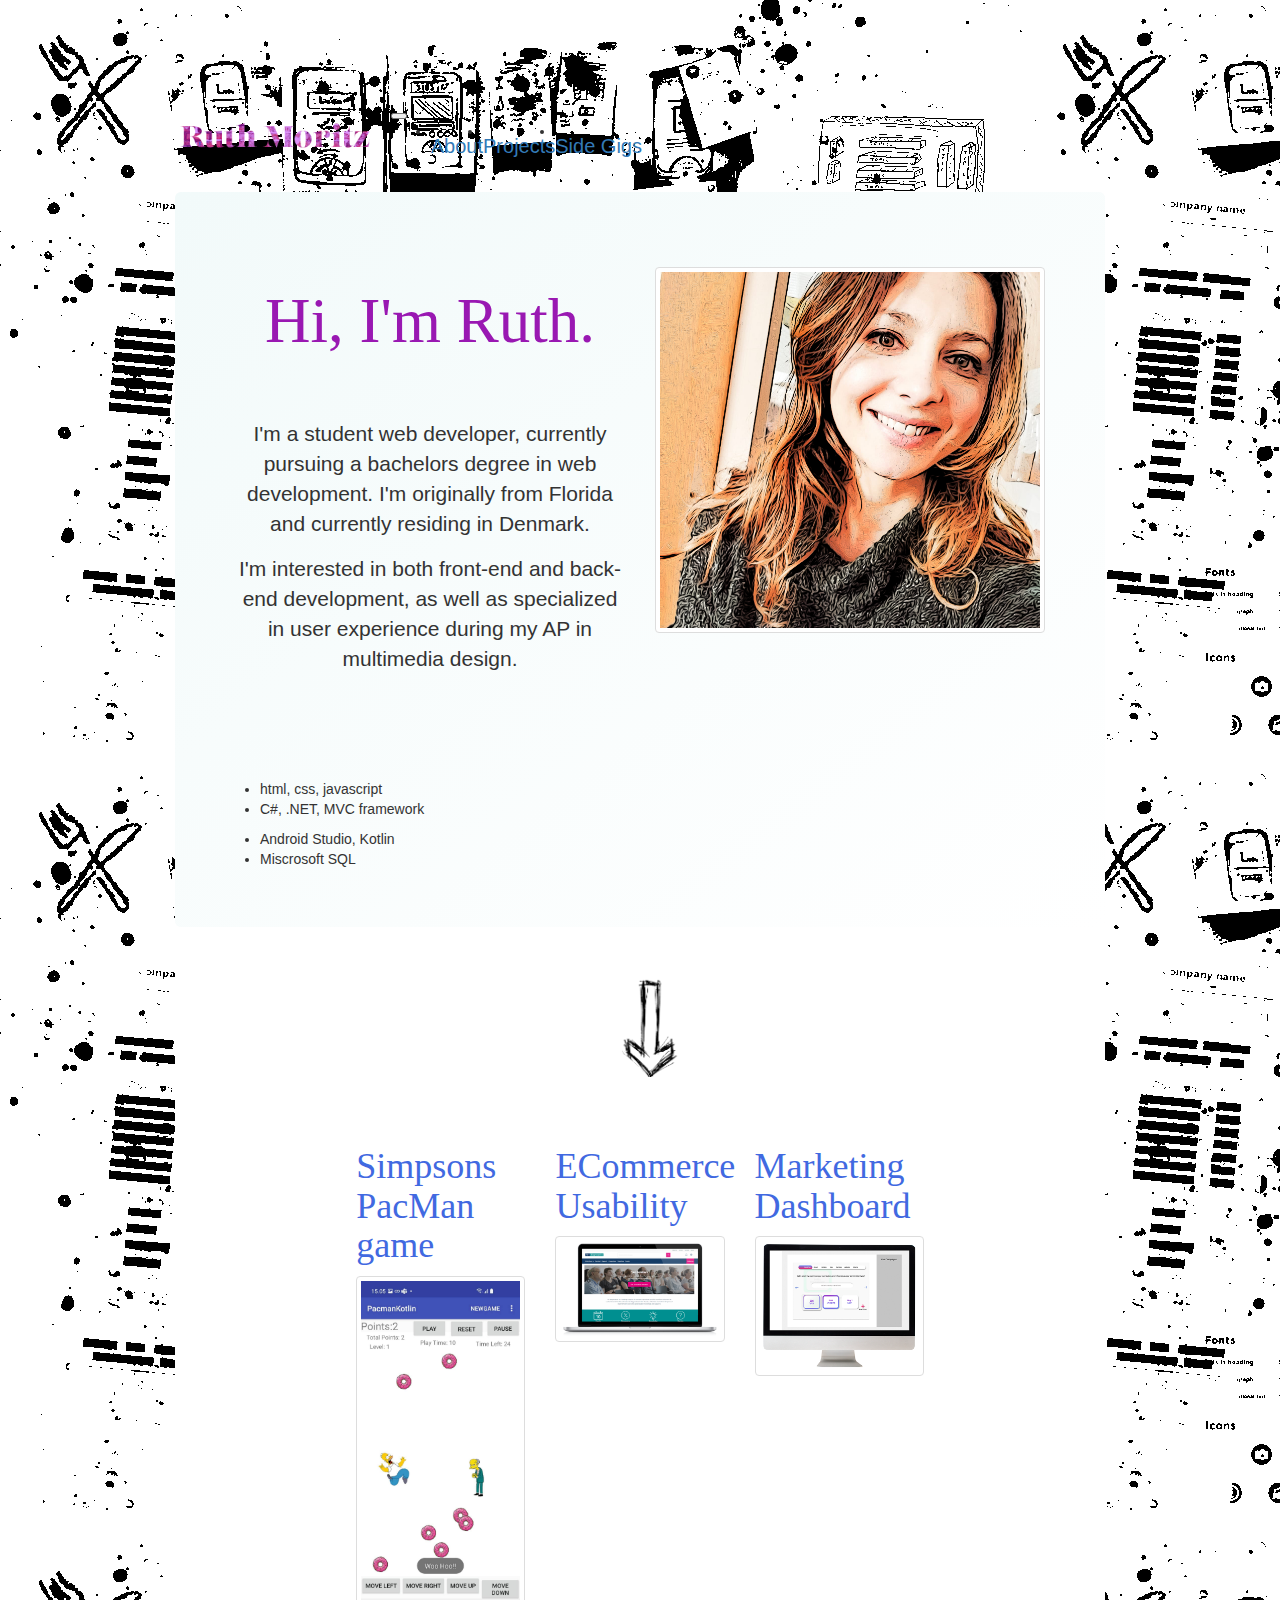
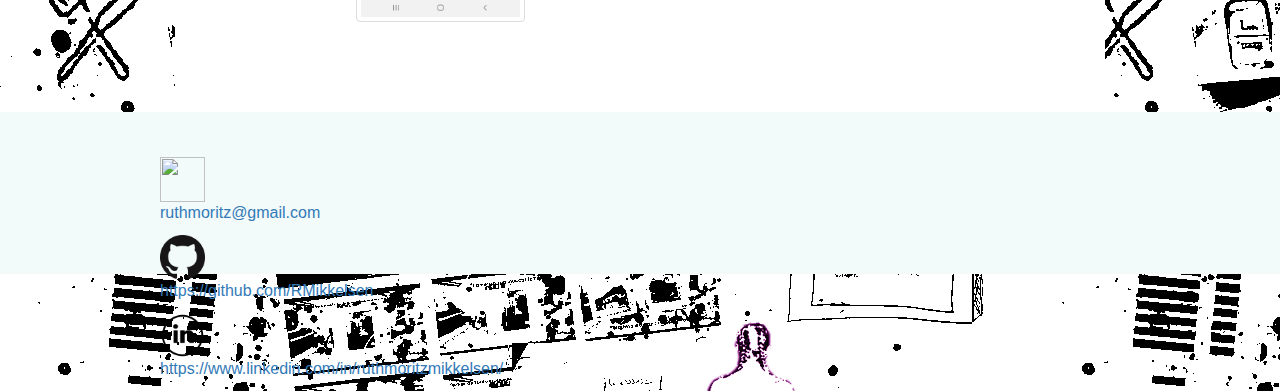
==== Portfolio/index.html @ 1b870bda "portfolio uploaded" ====
<!DOCTYPE html>
<html>

<head>

    <title>Ruth Portfolio</title>

    <meta name="viewport" content="width=device-width, initial-scale=1">

    <link rel="stylesheet" type="text/css" href="https://maxcdn.bootstrapcdn.com/bootstrap/3.3.5/css/bootstrap.min.css">
    <link rel="stylesheet" type="text/css" href="https://maxcdn.bootstrapcdn.com/font-awesome/4.4.0/css/font-awesome.min.css">

    <link rel="stylesheet" href="https://stackpath.bootstrapcdn.com/bootstrap/4.5.0/css/bootstrap.min.css" integrity="sha384-9aIt2nRpC12Uk9gS9baDl411NQApFmC26EwAOH8WgZl5MYYxFfc+NcPb1dKGj7Sk" crossorigin="anonymous">

    <link rel="stylesheet" type="text/css" href="style.css">

    <link rel="stylesheet" href="https://use.typekit.net/bfj8fkk.css">

</head>

<body>

    <!-- container to prevent content going full screen -->


    <nav class="navbar navbar-expand-lg navbar-warning bg-dark fixed-top">
        <div class="container">
            <a class="navbar-brand" href="#"><img src="images/brick%20name.png" width="200" height="auto"> </a>
            <button class="navbar-toggler" type="button" data-toggle="collapse" data-target="#navbarNavDropdown" aria-controls="navbarNavDropdown" aria-expanded="false" aria-label="Toggle navigation">
                <span class="navbar-toggler-icon"></span>
            </button>
            <div class="collapse navbar-collapse" id="navbarNavDropdown">

                <ul class="navbar-nav">
                    <li class="nav-item active px-5">
                        <a class="nav-link" href="#">About<span class="sr-only">(current)</span></a>
                    </li>
                    <li class="nav-item dropdown px-5">
                        <a class="nav-link dropdown-toggle" href="#" id="navbarDropdownMenuLink" role="button" data-toggle="dropdown" aria-haspopup="true" aria-expanded="false">
                            Projects
                        </a>
                        <div class="dropdown-menu" aria-labelledby="navbarDropdownMenuLink">
                            <a class="dropdown-item" href="case1.html">3D Simpsons Pacman</a>
                            <a class="dropdown-item" href="case2.html">Website Usability</a>
                            <a class="dropdown-item" href="case3.html">CMS Marketing Dashboard</a>
                        </div>
                    </li>
                    <li class="nav-item px-5">
                        <a class="nav-link" href="sidegigs.html">Side Gigs</a>
                    </li>

                </ul>

            </div>
        </div>
    </nav>


    <div class="container">
        <div class="back-col">
            <div class="jumbotron">

                <div class="row">
                    <div class="col-lg-6">

                        <div class="type-container"></div>


                        <!--adding spans for text effect -->
                        <h1 style="color:#9918B2"> Hi, I'm Ruth.

                        </h1>


                        <h2> <span class="typed-text"></span><span class="cursor" class="blink">&nbsp;</span></h2>

                        <p>I'm a student web developer, currently pursuing a bachelors degree in web development. I'm originally from Florida and currently residing in Denmark. </p>
                        <p>I'm interested in both front-end and back-end development, as well as specialized in user experience during my AP in multimedia design.
                        </p>



                    </div>

                    <!-- second column for image -->
                    <div class="col-lg-6">


                        <div class="thumbnail">
                            <img src="images/ruth%20vote.png">
                        </div>

                    </div>
                </div>

                <div class="row">
                   <h3 class="row"></h3>
                   <br>
                   <br>
                <br>
                   
                </div>
                   <div class="row">
                    <div class="col-sm">
                        
                        <ul class="main-list">
                            <li>
                                html, css, javascript
                            </li>
                            <li>
                                C#, .NET, MVC framework
                            </li>
                        </ul>
                          </div>
                          <div class="col-sm">
                           <ul class="main-list">
                            <li>
                                Android Studio, Kotlin
                            </li>
                            <li>
                                Miscrosoft SQL
                            </li>
                        </ul>
                        </div>

                   
                </div>
            </div>



            <div class="container">

            </div>





            <!-- arrow -->
            <div class="arrow bounce"></div>


            <div class="container">
                <div class="divider">
                    <div class="row">
                        <div class="col-lg-4">

                            <a href="case1.html">
                                <h1> Simpsons PacMan game</h1>

                                <div class="thumbnail">

                                    <img src="images/simpsons.jpg">

                                </div>
                            </a>

                        </div>
                        <div class="col-lg-4">
                            <a href="case2.html">
                                <h1> ECommerce Usability</h1>
                                <div class="thumbnail">

                                    <img src="images/ahhome.png">

                                </div>
                            </a>
                        </div>
                        <div class="col-lg-4">
                            <a href="case3.html">
                                <h1> Marketing Dashboard</h1>

                                <div class="thumbnail">

                                    <img src="images/ucommerce%20markup.png">

                                </div>
                            </a>
                        </div>


                    </div>

                </div>
            </div>
        </div>
    </div>


    <footer>
        <div class="container">
            <div class="row justify-content-center">
                <div class="col">
                    <img src="images/email.png" class="icon">
                    <a href="mailto:ruthmoritz@gmail.com">
                        <p>ruthmoritz@gmail.com</p>
                    </a>
                </div>

                <div class="col">
                    <img src="images/GitHub-Mark-64px.png" class="icon"><a href="https://github.com/RMikkelsen">
                        <p>https://github.com/RMikkelsen</p>
                    </a>
                </div>

                <div class="col">
                    <img src="images/linked.png" class="icon">

                    <a href="https://www.linkedin.com/in/ruthmoritzmikkelsen/">
                        <p>https://www.linkedin.com/in/ruthmoritzmikkelsen/</p>
                    </a>
                </div>
            </div>

        </div>

    </footer>
    <script src="https://code.jquery.com/jquery-3.5.1.slim.min.js" integrity="sha384-DfXdz2htPH0lsSSs5nCTpuj/zy4C+OGpamoFVy38MVBnE+IbbVYUew+OrCXaRkfj" crossorigin="anonymous"></script>
    <script src="https://cdn.jsdelivr.net/npm/popper.js@1.16.0/dist/umd/popper.min.js" integrity="sha384-Q6E9RHvbIyZFJoft+2mJbHaEWldlvI9IOYy5n3zV9zzTtmI3UksdQRVvoxMfooAo" crossorigin="anonymous"></script>
    <script src="https://stackpath.bootstrapcdn.com/bootstrap/4.5.0/js/bootstrap.min.js" integrity="sha384-OgVRvuATP1z7JjHLkuOU7Xw704+h835Lr+6QL9UvYjZE3Ipu6Tp75j7Bh/kR0JKI" crossorigin="anonymous"></script>

    <script src="type.js"> </script>
</body>

</html>
---- Portfolio/style.css ----
body {
    padding-top: 100px;

    background-image: url(images/ruthUXbackground.png);
    background-image: cover;
}

.navbar-brand {
    padding-bottom: 50px;

}

.nav-link {
    font-size: 20px;
    float: right;
}


.jumbotron {
    background-color: white;
    background-image: linear-gradient(to bottom right, #F2FAFA, white);
    text-align: center;
    padding-top: 75px;
    padding-left: 50px;
    padding-right: 50px;
    width: 100%;

}

.container {
    width: 75%;
}

/* text effect from Coding Journey on codepen */


.type-container h1 span.typed-text {
    color: #9918B2;
    font-size: 50px;

}

.type-container h1 span.cursor {
    display: inline-block;
    background-color: #ccc;
    margin-left: 0.1rem;
    width: 3px;
    animation: blink 1s infinite;
}

.type-container h1 span.cursor.typing {
    animation: blink;
}


.li {
    font-size: 50px;
 
}


/*down aarow */
.arrow {
    position: relative;
    bottom: -2rem;
    left: 50%;
    margin-left: -20px;
    width: 60px;
    height: 100px;

    /**
   * Dark Arrow Down
   */
    background-image: url(images/arrow.png);
    background-size: cover;
}

.bounce {
    animation: bounce 2s infinite;
}

@keyframes bounce {

    0%,
    20%,
    50%,
    80%,
    100% {
        transform: translateY(0);
    }

    40% {
        transform: translateY(-30px);
    }

    60% {
        transform: translateY(-15px);
    }
}

.divider {
    padding-top: 70px;
    padding-bottom: 70px;
    padding-left: 50px;
    padding-right: 50px;
}

.back-col {
    background-color: white;
    width: 100%;


}

h1 {
    color: royalblue;
    font-family: lust-display-didone, serif;
    font-weight: 400;
    font-style: normal;

}

h2 {
    color: gold;
    font-family: lust-display-didone, serif;
    font-weight: 400;
    font-style: normal;
}

.list {
    font-size: 200px;
}
.main-list{
    position: : center;
    font-size: 14px;
    text-align: left;
    
}
.content-text{
    font-size: 18px;
}

footer{
    background-color:#F2FAFA;
 padding-top: 5vh;
    height: 18vh;
    font-size: 16px;
   
}
hr{
    width: 30%;
    
}
.icon{
    width: 5vh;
    height: 5vh;

}
.big-img {
    width: 40vh;
    height:auto;
   
}
.project-title{
    padding-left: 10vh;
}
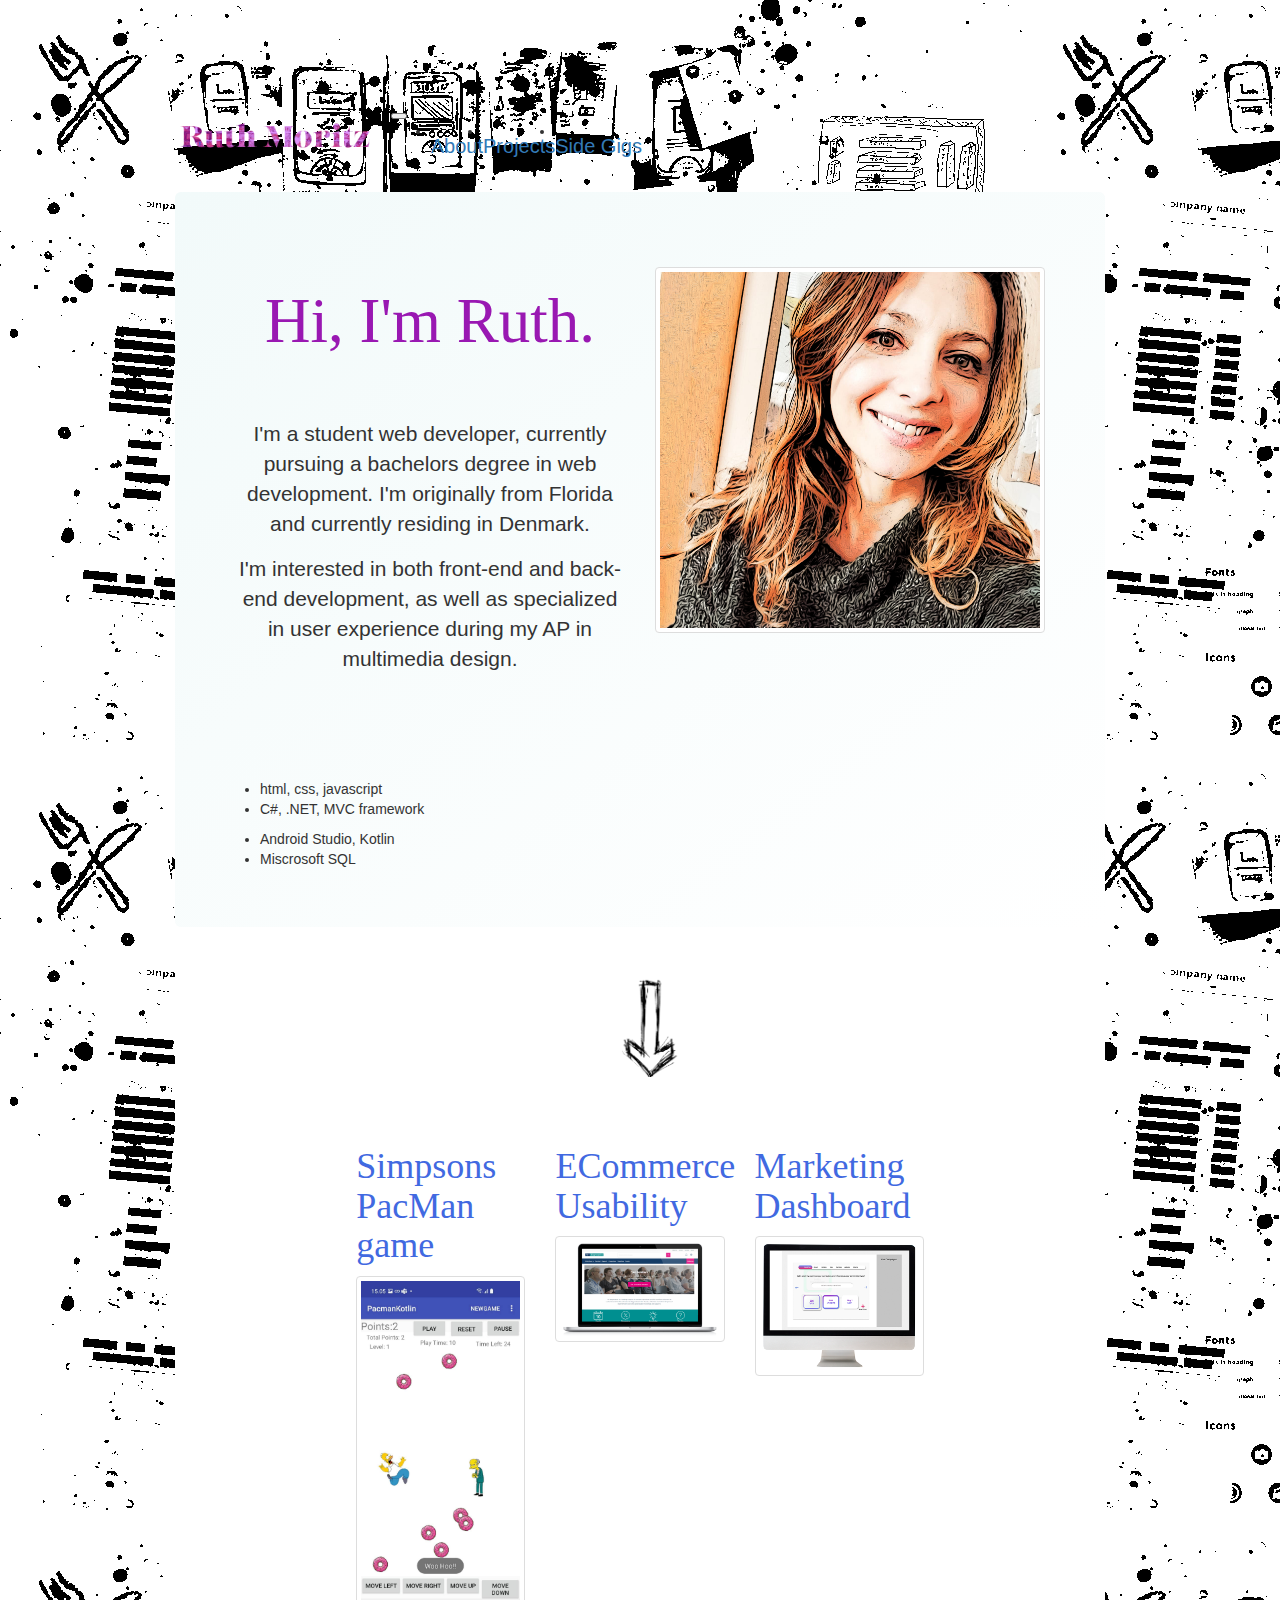
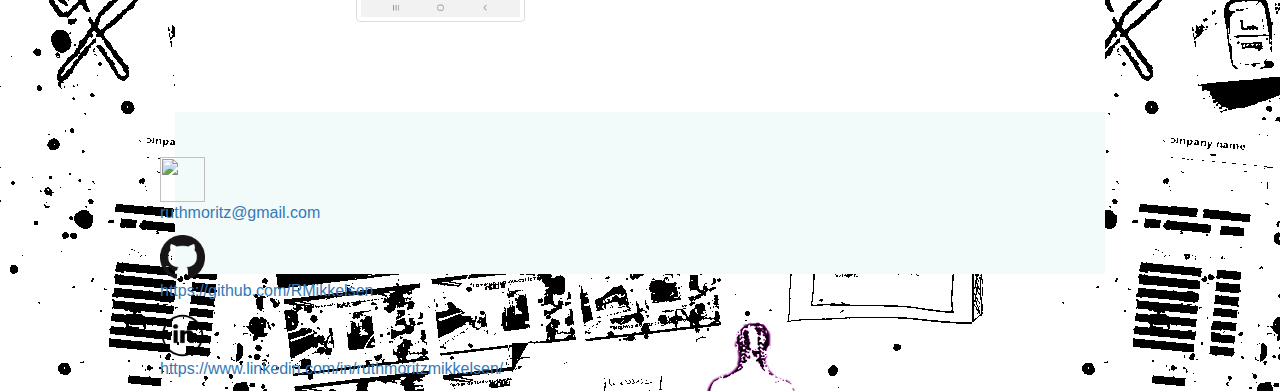
==== commit 96e22898: "added some mobile responsiveness on footer" ====
--- a/Portfolio/index.html
+++ b/Portfolio/index.html
@@ -20,17 +20,18 @@
 
 <body>
 
-    <!-- container to prevent content going full screen -->
+  
 
 
     <nav class="navbar navbar-expand-lg navbar-warning bg-dark fixed-top">
         <div class="container">
             <a class="navbar-brand" href="#"><img src="images/brick%20name.png" width="200" height="auto"> </a>
             <button class="navbar-toggler" type="button" data-toggle="collapse" data-target="#navbarNavDropdown" aria-controls="navbarNavDropdown" aria-expanded="false" aria-label="Toggle navigation">
-                <span class="navbar-toggler-icon"></span>
+            <span class="navbar-toggler-icon">
+        
             </button>
             <div class="collapse navbar-collapse" id="navbarNavDropdown">
-
+              
                 <ul class="navbar-nav">
                     <li class="nav-item active px-5">
                         <a class="nav-link" href="#">About<span class="sr-only">(current)</span></a>
@@ -188,23 +189,24 @@
     </div>
 
 
-    <footer>
+
         <div class="container">
+            <footer>
             <div class="row justify-content-center">
-                <div class="col">
+                <div class="col-sm">
                     <img src="images/email.png" class="icon">
                     <a href="mailto:ruthmoritz@gmail.com">
                         <p>ruthmoritz@gmail.com</p>
                     </a>
                 </div>
 
-                <div class="col">
+                <div class="col-sm">
                     <img src="images/GitHub-Mark-64px.png" class="icon"><a href="https://github.com/RMikkelsen">
                         <p>https://github.com/RMikkelsen</p>
                     </a>
                 </div>
 
-                <div class="col">
+                <div class="col-sm">
                     <img src="images/linked.png" class="icon">
 
                     <a href="https://www.linkedin.com/in/ruthmoritzmikkelsen/">
@@ -212,10 +214,10 @@
                     </a>
                 </div>
             </div>
-
+        </footer>
         </div>
 
-    </footer>
+   
     <script src="https://code.jquery.com/jquery-3.5.1.slim.min.js" integrity="sha384-DfXdz2htPH0lsSSs5nCTpuj/zy4C+OGpamoFVy38MVBnE+IbbVYUew+OrCXaRkfj" crossorigin="anonymous"></script>
     <script src="https://cdn.jsdelivr.net/npm/popper.js@1.16.0/dist/umd/popper.min.js" integrity="sha384-Q6E9RHvbIyZFJoft+2mJbHaEWldlvI9IOYy5n3zV9zzTtmI3UksdQRVvoxMfooAo" crossorigin="anonymous"></script>
     <script src="https://stackpath.bootstrapcdn.com/bootstrap/4.5.0/js/bootstrap.min.js" integrity="sha384-OgVRvuATP1z7JjHLkuOU7Xw704+h835Lr+6QL9UvYjZE3Ipu6Tp75j7Bh/kR0JKI" crossorigin="anonymous"></script>
